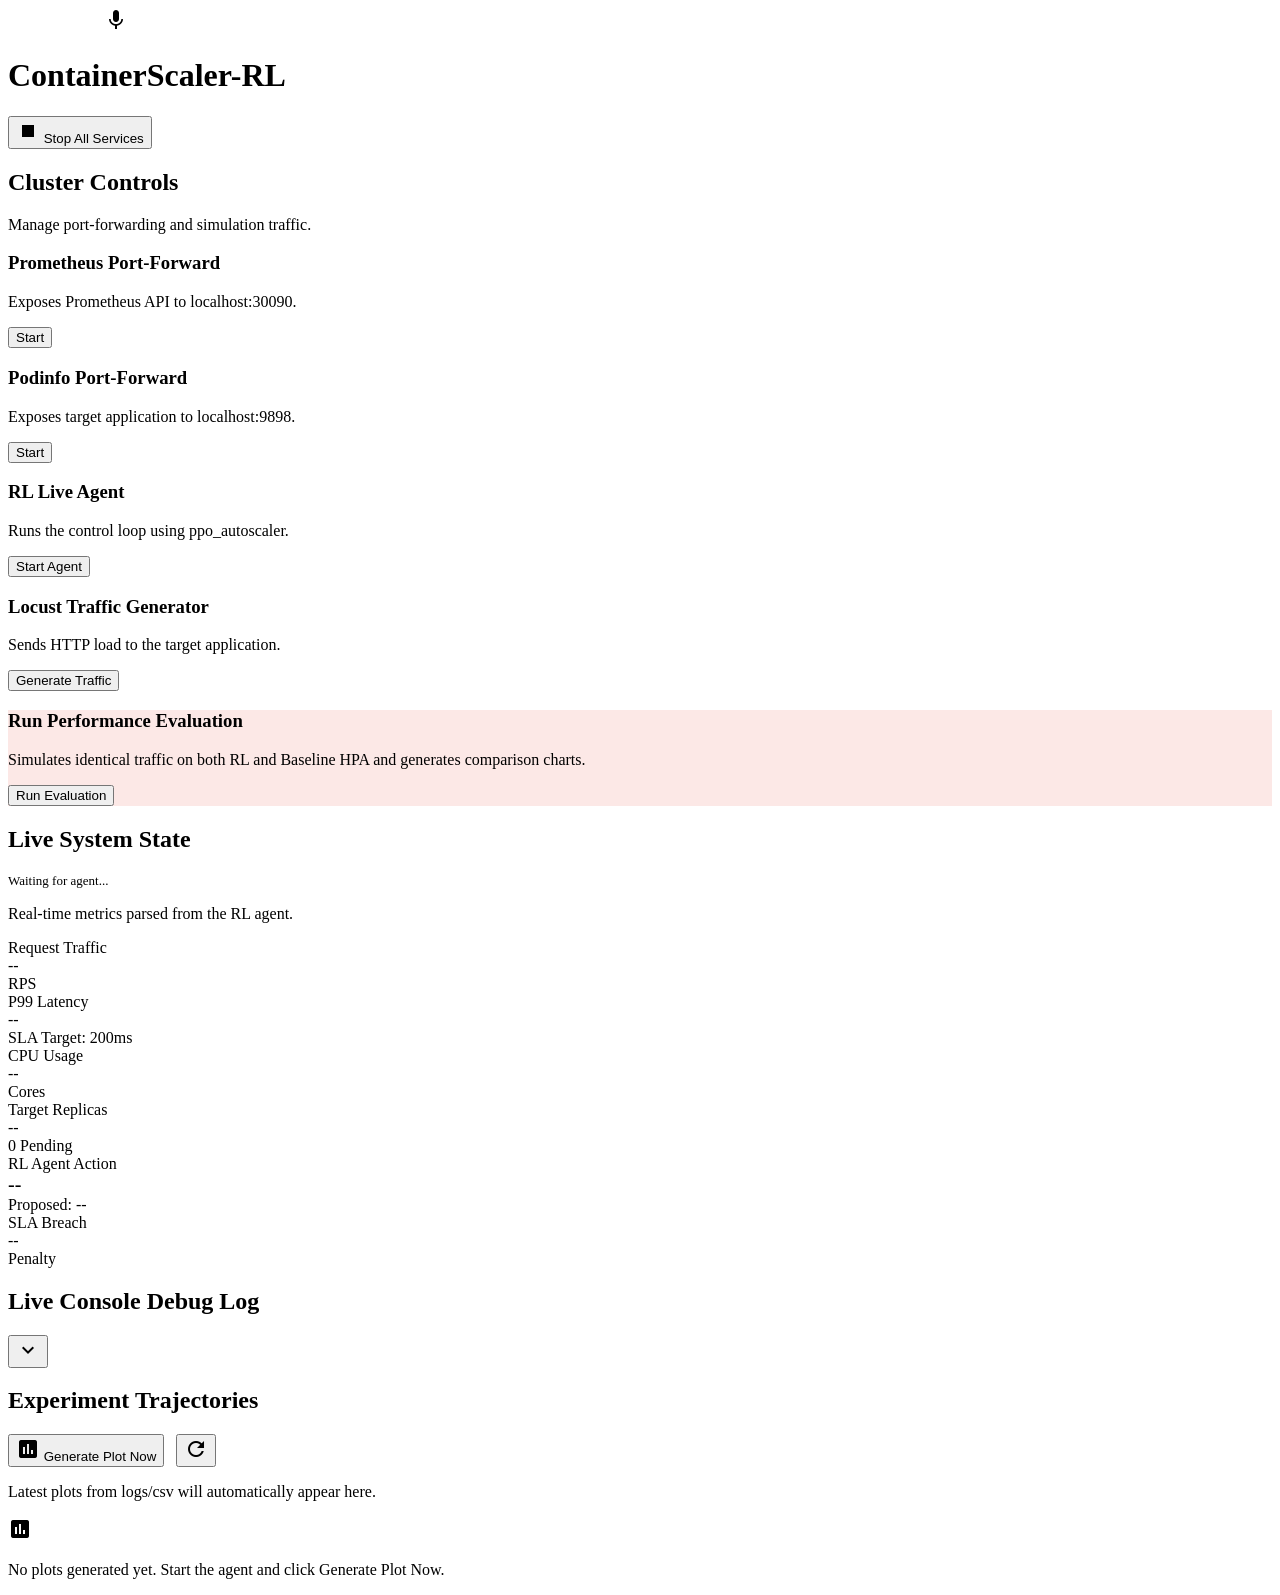
==== src/dashboard/templates/index.html @ c21579d0 "updated the k3s cluster setup, added fronted and documentation" ====
<!DOCTYPE html>
<html lang="en">
<head>
    <meta charset="UTF-8">
    <meta name="viewport" content="width=device-width, initial-scale=1.0">
    <title>ContainerScaler-RL Dashboard</title>
    <link href="https://fonts.googleapis.com/css2?family=Roboto:wght@400;500;700&display=swap" rel="stylesheet">
    <link rel="stylesheet" href="/static/style.css">
    <link href="https://fonts.googleapis.com/icon?family=Material+Icons" rel="stylesheet">
</head>
<body>
    <header class="header">
        <div class="logo-container">
            <span class="material-icons logo-icon">dynamic_form</span>
            <h1>ContainerScaler-RL</h1>
        </div>
        <div class="header-actions">
            <button class="btn btn-outline" id="btn-stop-all">
                <span class="material-icons">stop</span> Stop All Services
            </button>
        </div>
    </header>

    <main class="container">
        <!-- Controls Section -->
        <section class="card controls-section">
            <h2>Cluster Controls</h2>
            <p class="subtitle">Manage port-forwarding and simulation traffic.</p>
            
            <div class="control-grid">
                <!-- Port Forwards -->
                <div class="control-item">
                    <div class="control-info">
                        <h3>Prometheus Port-Forward</h3>
                        <p>Exposes Prometheus API to localhost:30090.</p>
                    </div>
                    <button class="btn btn-primary" id="btn-prom" onclick="toggleService('port_forward_prom')">
                        Start
                    </button>
                </div>

                <div class="control-item">
                    <div class="control-info">
                        <h3>Podinfo Port-Forward</h3>
                        <p>Exposes target application to localhost:9898.</p>
                    </div>
                    <button class="btn btn-primary" id="btn-podinfo" onclick="toggleService('port_forward_podinfo')">
                        Start
                    </button>
                </div>

                <!-- Live Agent -->
                <div class="control-item">
                    <div class="control-info">
                        <h3>RL Live Agent</h3>
                        <p>Runs the control loop using ppo_autoscaler.</p>
                    </div>
                    <button class="btn btn-primary" id="btn-agent" onclick="toggleService('live_agent')">
                        Start Agent
                    </button>
                </div>

                <!-- Traffic -->
                <div class="control-item">
                    <div class="control-info">
                        <h3>Locust Traffic Generator</h3>
                        <p>Sends HTTP load to the target application.</p>
                    </div>
                    <button class="btn btn-primary" id="btn-locust" onclick="toggleService('locust')">
                        Generate Traffic
                    </button>
                </div>

                <!-- Evaluation -->
                <div class="control-item" style="grid-column: 1 / -1; background-color: #fce8e6; border-color: #fad2cf;">
                    <div class="control-info">
                        <h3>Run Performance Evaluation</h3>
                        <p>Simulates identical traffic on both RL and Baseline HPA and generates comparison charts.</p>
                    </div>
                    <button class="btn btn-primary btn-danger" id="btn-evaluation" onclick="toggleService('evaluation')">
                        Run Evaluation
                    </button>
                </div>
            </div>
        </section>

        <!-- Live System State Section -->
        <section class="card metrics-section">
            <div class="viz-header">
                <h2>Live System State</h2>
                <div style="font-size: 13px; color: var(--text-secondary);" id="metrics-step">
                    Waiting for agent...
                </div>
            </div>
            <p class="subtitle">Real-time metrics parsed from the RL agent.</p>
            
            <div class="metrics-grid">
                <!-- Prometheus Inputs -->
                <div class="metric-card">
                    <div class="metric-label">Request Traffic</div>
                    <div class="metric-value" id="val-traffic">--</div>
                    <div class="metric-sub">RPS</div>
                </div>
                <div class="metric-card">
                    <div class="metric-label">P99 Latency</div>
                    <div class="metric-value" id="val-latency">--</div>
                    <div class="metric-sub">SLA Target: 200ms</div>
                </div>
                <div class="metric-card">
                    <div class="metric-label">CPU Usage</div>
                    <div class="metric-value" id="val-cpu">--</div>
                    <div class="metric-sub">Cores</div>
                </div>
                
                <!-- Agent State -->
                <div class="metric-card highlight">
                    <div class="metric-label">Target Replicas</div>
                    <div class="metric-value" id="val-replicas">--</div>
                    <div class="metric-sub" id="val-pending">0 Pending</div>
                </div>
                <div class="metric-card decision-card">
                    <div class="metric-label">RL Agent Action</div>
                    <div class="metric-value" id="val-action" style="font-size: 20px;">--</div>
                    <div class="metric-sub" id="val-proposed">Proposed: --</div>
                </div>
                
                <!-- Rewards -->
                <div class="metric-card">
                    <div class="metric-label">SLA Breach</div>
                    <div class="metric-value" id="val-breach">--</div>
                    <div class="metric-sub">Penalty</div>
                </div>
            </div>
        </section>

        <!-- Live Console Section -->
        <section class="card console-section">
            <div class="viz-header">
                <h2>Live Console Debug Log</h2>
                <button class="btn btn-icon" onclick="toggleConsole()" title="Toggle Console">
                    <span class="material-icons">expand_more</span>
                </button>
            </div>
            
            <div class="terminal-window" id="terminal-output" style="display: none; margin-top: 16px;">
                <div class="terminal-text">Waiting for agent to start...</div>
            </div>
        </section>

        <!-- Visualization Section -->
        <section class="card visualization-section">
            <div class="viz-header">
                <h2>Experiment Trajectories</h2>
                <div style="display:flex; gap:12px;">
                    <button class="btn btn-outline" id="btn-plot-now" onclick="generatePlotNow()">
                        <span class="material-icons">insert_chart</span> Generate Plot Now
                    </button>
                    <button class="btn btn-icon" onclick="fetchPlots()" title="Refresh Plots">
                        <span class="material-icons">refresh</span>
                    </button>
                </div>
            </div>
            <p class="subtitle">Latest plots from logs/csv will automatically appear here.</p>
            
            <div class="gallery" id="plot-gallery">
                <!-- Plots will be dynamically inserted here -->
                <div class="empty-state">
                    <span class="material-icons empty-icon">insert_chart_outlined</span>
                    <p>No plots generated yet. Start the agent and click Generate Plot Now.</p>
                </div>
            </div>
        </section>
    </main>

    <script src="/static/app.js"></script>
</body>
</html>
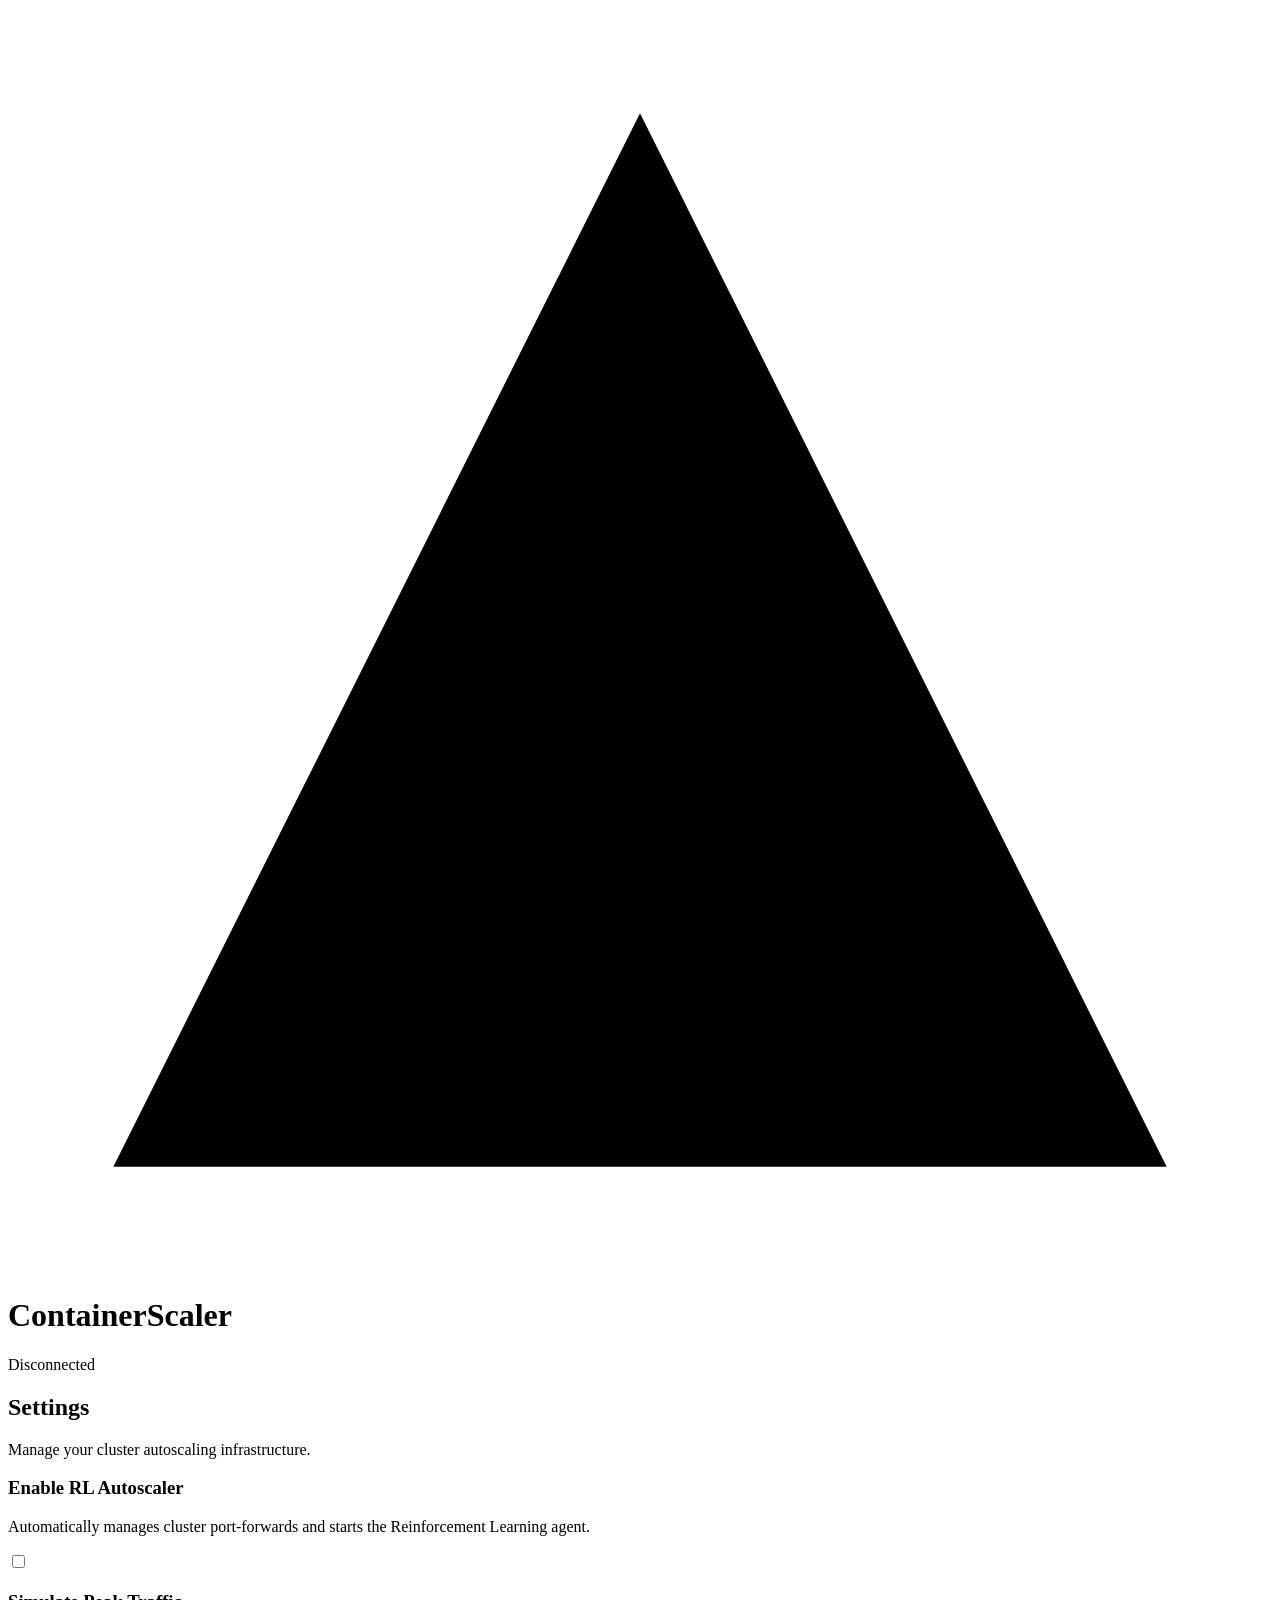
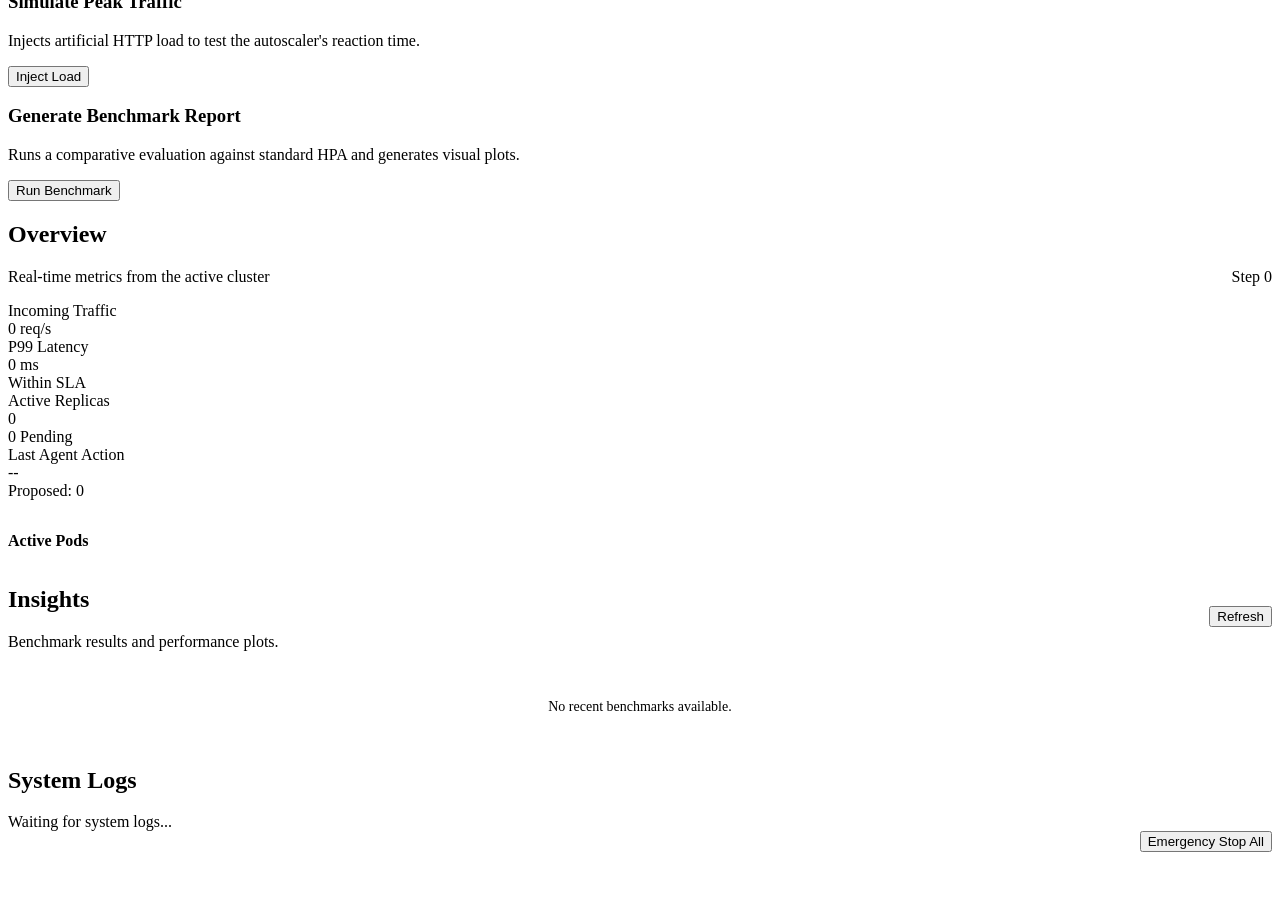
==== commit 4ea8c0bd: "Add ensemble agent, full/ensemble benchmark results, dashboard overhaul, new plots" ====
--- a/src/dashboard/templates/index.html
+++ b/src/dashboard/templates/index.html
@@ -3,173 +3,135 @@
 <head>
     <meta charset="UTF-8">
     <meta name="viewport" content="width=device-width, initial-scale=1.0">
-    <title>ContainerScaler-RL Dashboard</title>
-    <link href="https://fonts.googleapis.com/css2?family=Roboto:wght@400;500;700&display=swap" rel="stylesheet">
+    <title>ContainerScaler</title>
     <link rel="stylesheet" href="/static/style.css">
-    <link href="https://fonts.googleapis.com/icon?family=Material+Icons" rel="stylesheet">
 </head>
 <body>
-    <header class="header">
-        <div class="logo-container">
-            <span class="material-icons logo-icon">dynamic_form</span>
-            <h1>ContainerScaler-RL</h1>
+    <header class="app-header">
+        <div class="logo">
+            <div class="logo-icon">
+                <svg viewBox="0 0 24 24"><path d="M12 2L2 22h20L12 2z"/></svg>
+            </div>
+            <h1>ContainerScaler</h1>
         </div>
-        <div class="header-actions">
-            <button class="btn btn-outline" id="btn-stop-all">
-                <span class="material-icons">stop</span> Stop All Services
-            </button>
+        <div class="header-status">
+            <div class="status-indicator" id="global-status-dot"></div>
+            <span id="global-status-text">Disconnected</span>
         </div>
     </header>
 
     <main class="container">
-        <!-- Controls Section -->
-        <section class="card controls-section">
-            <h2>Cluster Controls</h2>
-            <p class="subtitle">Manage port-forwarding and simulation traffic.</p>
-            
-            <div class="control-grid">
-                <!-- Port Forwards -->
-                <div class="control-item">
+        <!-- Control Plane -->
+        <section class="section">
+            <div class="section-header">
+                <h2 class="section-title">Settings</h2>
+                <p class="section-desc">Manage your cluster autoscaling infrastructure.</p>
+            </div>
+
+            <div class="card">
+                <!-- Unified Autoscaler Toggle -->
+                <div class="control-row">
                     <div class="control-info">
-                        <h3>Prometheus Port-Forward</h3>
-                        <p>Exposes Prometheus API to localhost:30090.</p>
+                        <h3>Enable RL Autoscaler</h3>
+                        <p>Automatically manages cluster port-forwards and starts the Reinforcement Learning agent.</p>
                     </div>
-                    <button class="btn btn-primary" id="btn-prom" onclick="toggleService('port_forward_prom')">
-                        Start
+                    <label class="switch">
+                        <input type="checkbox" id="toggle-autoscaler" onchange="handleAutoscalerToggle(this)">
+                        <span class="slider"></span>
+                    </label>
+                </div>
+
+                <!-- Traffic Injection -->
+                <div class="control-row">
+                    <div class="control-info">
+                        <h3>Simulate Peak Traffic</h3>
+                        <p>Injects artificial HTTP load to test the autoscaler's reaction time.</p>
+                    </div>
+                    <button class="btn btn-primary" id="btn-traffic" onclick="toggleService('locust')">
+                        Inject Load
                     </button>
                 </div>
 
-                <div class="control-item">
+                <!-- Benchmarking -->
+                <div class="control-row" style="border-bottom: none; margin-bottom: 0;">
                     <div class="control-info">
-                        <h3>Podinfo Port-Forward</h3>
-                        <p>Exposes target application to localhost:9898.</p>
+                        <h3>Generate Benchmark Report</h3>
+                        <p>Runs a comparative evaluation against standard HPA and generates visual plots.</p>
                     </div>
-                    <button class="btn btn-primary" id="btn-podinfo" onclick="toggleService('port_forward_podinfo')">
-                        Start
-                    </button>
-                </div>
-
-                <!-- Live Agent -->
-                <div class="control-item">
-                    <div class="control-info">
-                        <h3>RL Live Agent</h3>
-                        <p>Runs the control loop using ppo_autoscaler.</p>
-                    </div>
-                    <button class="btn btn-primary" id="btn-agent" onclick="toggleService('live_agent')">
-                        Start Agent
-                    </button>
-                </div>
-
-                <!-- Traffic -->
-                <div class="control-item">
-                    <div class="control-info">
-                        <h3>Locust Traffic Generator</h3>
-                        <p>Sends HTTP load to the target application.</p>
-                    </div>
-                    <button class="btn btn-primary" id="btn-locust" onclick="toggleService('locust')">
-                        Generate Traffic
-                    </button>
-                </div>
-
-                <!-- Evaluation -->
-                <div class="control-item" style="grid-column: 1 / -1; background-color: #fce8e6; border-color: #fad2cf;">
-                    <div class="control-info">
-                        <h3>Run Performance Evaluation</h3>
-                        <p>Simulates identical traffic on both RL and Baseline HPA and generates comparison charts.</p>
-                    </div>
-                    <button class="btn btn-primary btn-danger" id="btn-evaluation" onclick="toggleService('evaluation')">
-                        Run Evaluation
+                    <button class="btn" id="btn-eval" onclick="toggleService('evaluation')">
+                        Run Benchmark
                     </button>
                 </div>
             </div>
         </section>
 
-        <!-- Live System State Section -->
-        <section class="card metrics-section">
-            <div class="viz-header">
-                <h2>Live System State</h2>
-                <div style="font-size: 13px; color: var(--text-secondary);" id="metrics-step">
-                    Waiting for agent...
-                </div>
+        <!-- Live Overview -->
+        <section class="section">
+            <div class="section-header">
+                <h2 class="section-title">Overview</h2>
+                <p class="section-desc">Real-time metrics from the active cluster <span id="metrics-step" class="badge badge-success" style="float:right">Step 0</span></p>
             </div>
-            <p class="subtitle">Real-time metrics parsed from the RL agent.</p>
-            
+
             <div class="metrics-grid">
-                <!-- Prometheus Inputs -->
                 <div class="metric-card">
-                    <div class="metric-label">Request Traffic</div>
-                    <div class="metric-value" id="val-traffic">--</div>
-                    <div class="metric-sub">RPS</div>
+                    <div class="metric-label">Incoming Traffic</div>
+                    <div class="metric-value"><span id="val-traffic">0</span> <span class="metric-unit">req/s</span></div>
                 </div>
                 <div class="metric-card">
                     <div class="metric-label">P99 Latency</div>
-                    <div class="metric-value" id="val-latency">--</div>
-                    <div class="metric-sub">SLA Target: 200ms</div>
+                    <div class="metric-value"><span id="val-latency">0</span> <span class="metric-unit">ms</span></div>
+                    <div class="metric-trend trend-neutral" id="val-breach">Within SLA</div>
                 </div>
                 <div class="metric-card">
-                    <div class="metric-label">CPU Usage</div>
-                    <div class="metric-value" id="val-cpu">--</div>
-                    <div class="metric-sub">Cores</div>
+                    <div class="metric-label">Active Replicas</div>
+                    <div class="metric-value"><span id="val-replicas">0</span></div>
+                    <div class="metric-trend trend-neutral" id="val-pending">0 Pending</div>
                 </div>
-                
-                <!-- Agent State -->
-                <div class="metric-card highlight">
-                    <div class="metric-label">Target Replicas</div>
-                    <div class="metric-value" id="val-replicas">--</div>
-                    <div class="metric-sub" id="val-pending">0 Pending</div>
+                <div class="metric-card">
+                    <div class="metric-label">Last Agent Action</div>
+                    <div class="metric-value" id="val-action">--</div>
+                    <div class="metric-trend trend-neutral" id="val-proposed">Proposed: 0</div>
                 </div>
-                <div class="metric-card decision-card">
-                    <div class="metric-label">RL Agent Action</div>
-                    <div class="metric-value" id="val-action" style="font-size: 20px;">--</div>
-                    <div class="metric-sub" id="val-proposed">Proposed: --</div>
+            </div>
+
+            <div class="section-header" style="margin-top: 2rem;">
+                <h3 class="section-title" style="font-size: 16px;">Active Pods</h3>
+            </div>
+            <div class="cluster-view" id="cluster-grid">
+                <!-- Pods rendered here -->
+            </div>
+        </section>
+
+        <!-- Insights -->
+        <section class="section">
+            <div class="section-header" style="display:flex; justify-content: space-between; align-items:center;">
+                <div>
+                    <h2 class="section-title">Insights</h2>
+                    <p class="section-desc">Benchmark results and performance plots.</p>
                 </div>
-                
-                <!-- Rewards -->
-                <div class="metric-card">
-                    <div class="metric-label">SLA Breach</div>
-                    <div class="metric-value" id="val-breach">--</div>
-                    <div class="metric-sub">Penalty</div>
+                <button class="btn" onclick="fetchPlots()">Refresh</button>
+            </div>
+            <div class="plots-container" id="plot-gallery">
+                <div style="color: var(--text-secondary); font-size: 14px; text-align: center; padding: 2rem;">
+                    No recent benchmarks available.
                 </div>
             </div>
         </section>
 
-        <!-- Live Console Section -->
-        <section class="card console-section">
-            <div class="viz-header">
-                <h2>Live Console Debug Log</h2>
-                <button class="btn btn-icon" onclick="toggleConsole()" title="Toggle Console">
-                    <span class="material-icons">expand_more</span>
-                </button>
+        <!-- Logs (Collapsed by default, clean styling) -->
+        <section class="section">
+            <div class="section-header">
+                <h2 class="section-title">System Logs</h2>
             </div>
-            
-            <div class="terminal-window" id="terminal-output" style="display: none; margin-top: 16px;">
-                <div class="terminal-text">Waiting for agent to start...</div>
+            <div class="logs-container" id="terminal-output">
+                <div class="log-line">Waiting for system logs...</div>
             </div>
         </section>
+        
+        <div style="text-align: right; margin-bottom: 3rem;">
+            <button class="btn btn-danger" onclick="emergencyStop()">Emergency Stop All</button>
+        </div>
 
-        <!-- Visualization Section -->
-        <section class="card visualization-section">
-            <div class="viz-header">
-                <h2>Experiment Trajectories</h2>
-                <div style="display:flex; gap:12px;">
-                    <button class="btn btn-outline" id="btn-plot-now" onclick="generatePlotNow()">
-                        <span class="material-icons">insert_chart</span> Generate Plot Now
-                    </button>
-                    <button class="btn btn-icon" onclick="fetchPlots()" title="Refresh Plots">
-                        <span class="material-icons">refresh</span>
-                    </button>
-                </div>
-            </div>
-            <p class="subtitle">Latest plots from logs/csv will automatically appear here.</p>
-            
-            <div class="gallery" id="plot-gallery">
-                <!-- Plots will be dynamically inserted here -->
-                <div class="empty-state">
-                    <span class="material-icons empty-icon">insert_chart_outlined</span>
-                    <p>No plots generated yet. Start the agent and click Generate Plot Now.</p>
-                </div>
-            </div>
-        </section>
     </main>
 
     <script src="/static/app.js"></script>
